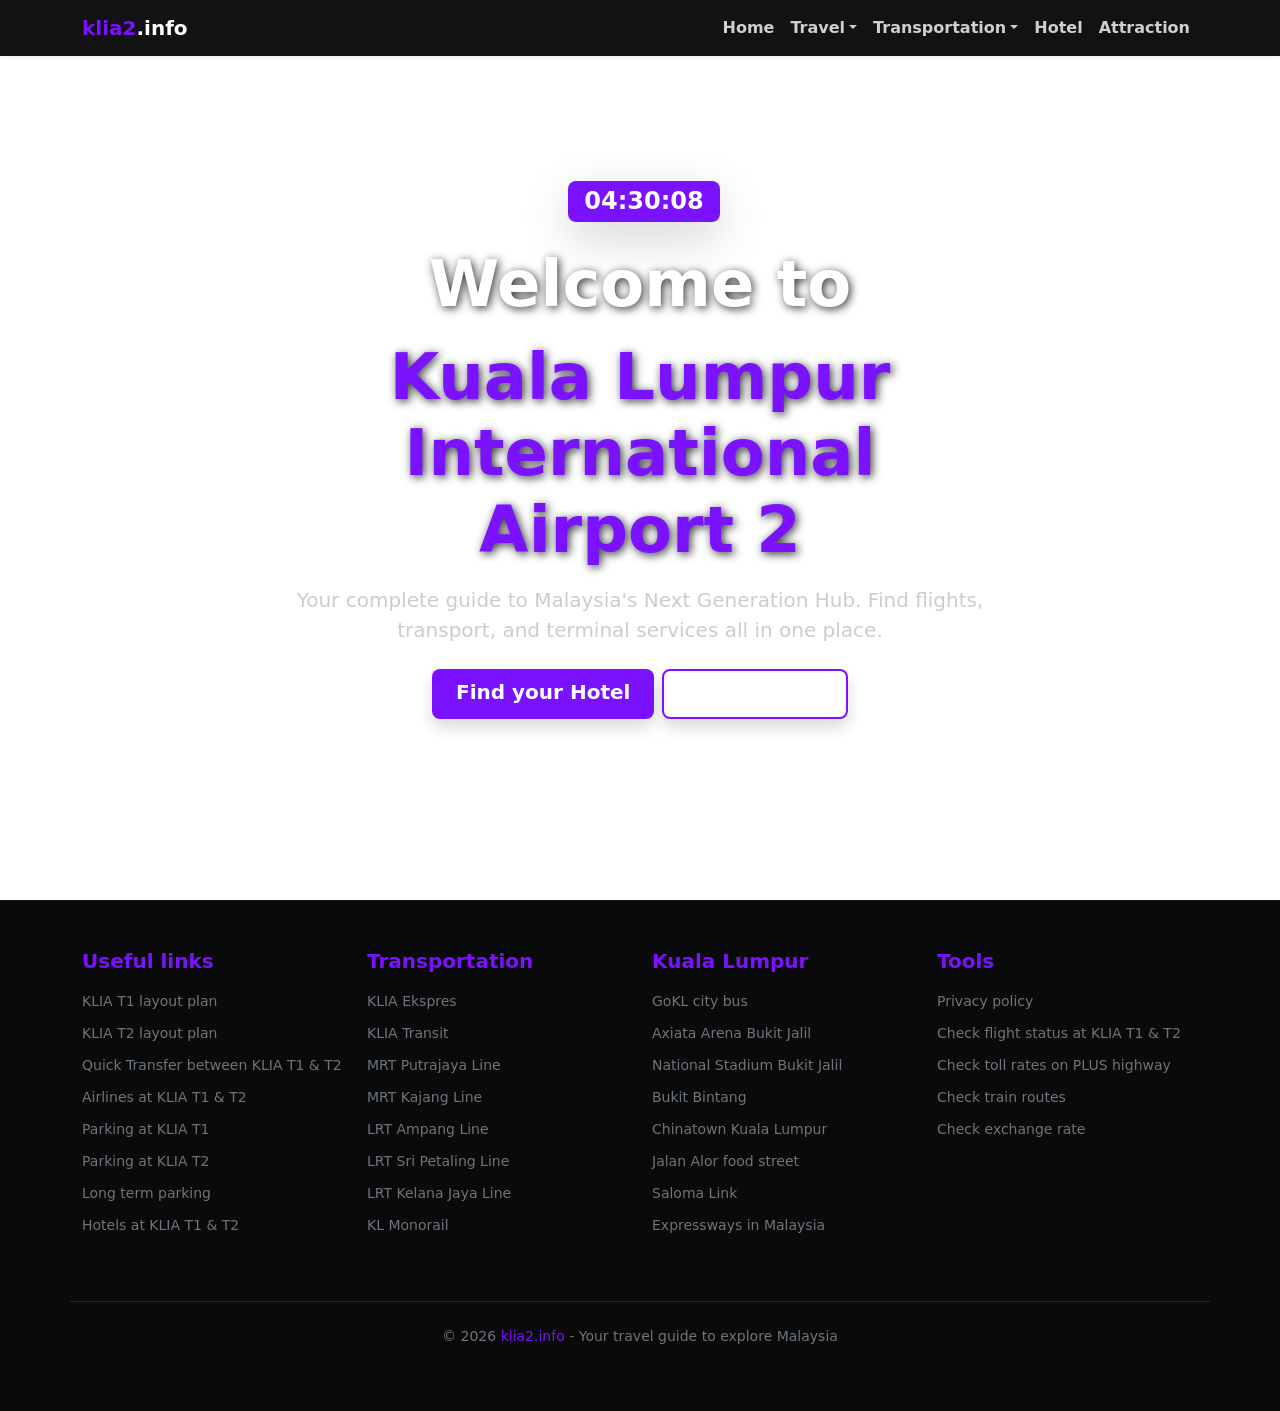
==== index.html @ 38966393 "commit" ====
<!DOCTYPE html>
<html lang="en">
<head>
    <meta charset="UTF-8">
    <meta name="viewport" content="width=device-width, initial-scale=1.0">
    <title>Home | KLIA2</title>
    <link href="https://cdn.jsdelivr.net/npm/bootstrap@5.3.0/dist/css/bootstrap.min.css" rel="stylesheet">
    <link rel="stylesheet" href="Home_Page/HomeStyle.css">
    <link rel="stylesheet" href="navbar.css">
</head>
<body>

    <main-navbar></main-navbar>


    <section class="hero-section position-relative text-white overflow-hidden" style="min-height: 100vh;">
    
    <div id="heroCarousel" class="carousel slide carousel-fade position-absolute w-100 h-100" data-bs-ride="carousel" style="top:0; left:0; z-index: 1;">
        <div class="carousel-inner h-100">
            <div class="carousel-item active h-100">
                <img src="https://plus.unsplash.com/premium_photo-1742418170932-655f2e1899d2?q=80&w=1920&auto=format&fit=crop" class="d-block w-100 h-100" style="object-fit: cover; filter: brightness(0.5);" alt="KLIA2 Terminal">
            </div>
            <div class="carousel-item h-100">
                <img src="https://images.unsplash.com/photo-1708617594876-1b0055a9c07b?q=80&w=1920&auto=format&fit=crop" class="d-block w-100 h-100" style="object-fit: cover; filter: brightness(0.5);" alt="KLIA2 Terminal">
            </div>
            <div class="carousel-item h-100">
                <img src="https://images.unsplash.com/photo-1708617660179-9d0972bf99a6?auto=format&fit=crop&w=1920&q=80" class="d-block w-100 h-100" style="object-fit: cover; filter: brightness(0.5);" alt="Airport Interior">
            </div>
        </div>
    </div>

    <div class="container position-relative d-flex align-items-center justify-content-center" style="min-height: 100vh; z-index: 2;">
    <div class="row justify-content-center text-center">
        <div class="col-lg-8">
            <div class="mb-4">
                <span id="klia-clock" class="badge bg-purple-custom text-white display-4 fs-4 px-3 ms-2 rounded-3 shadow-lg">
                    00:00:00
                </span>
            </div>
            <h1 class="display-3 fw-bold mb-3 text-white">Welcome to</h1>
            <h1 class="display-3 fw-bold mb-3 text-purple">Kuala Lumpur International Airport 2</h1>
            <p class="lead mb-4 text-light-gray">Your complete guide to Malaysia's Next Generation Hub. Find flights, transport, and terminal services all in one place.</p>
            
            <div class="d-grid gap-2 d-sm-flex justify-content-sm-center">
                <a href="../Hotel_Page/Hotel.html" class="btn btn-purple-custom btn-lg px-4 gap-3 fw-bold shadow">Find your Hotel</a>
                <a href="../Airport_Page/Airport.html" class="btn btn-outline-purple btn-lg px-4 shadow">Airport Guide</a>
            </div>
        </div>
    </div>
</div>
</section>

<footer class="text-white py-5" style="background-color: #0a0a0a; border-top: 1px solid #1a1a1a;">
    <div class="container">
        <div class="row">
            <div class="col-md-3 col-sm-6 mb-4">
                <h5 class="fw-bold mb-3" style="color: #7b12ff;">Useful links</h5>
                <ul class="list-unstyled">
                    <li class="mb-2"><a href="#" class="text-secondary text-decoration-none small">KLIA T1 layout plan</a></li>
                    <li class="mb-2"><a href="#" class="text-secondary text-decoration-none small">KLIA T2 layout plan</a></li>
                    <li class="mb-2"><a href="#" class="text-secondary text-decoration-none small">Quick Transfer between KLIA T1 & T2</a></li>
                    <li class="mb-2"><a href="#" class="text-secondary text-decoration-none small">Airlines at KLIA T1 & T2</a></li>
                    <li class="mb-2"><a href="#" class="text-secondary text-decoration-none small">Parking at KLIA T1</a></li>
                    <li class="mb-2"><a href="#" class="text-secondary text-decoration-none small">Parking at KLIA T2</a></li>
                    <li class="mb-2"><a href="#" class="text-secondary text-decoration-none small">Long term parking</a></li>
                    <li class="mb-2"><a href="#" class="text-secondary text-decoration-none small">Hotels at KLIA T1 & T2</a></li>
                </ul>
            </div>

            <div class="col-md-3 col-sm-6 mb-4">
                <h5 class="fw-bold mb-3" style="color: #7b12ff;">Transportation</h5>
                <ul class="list-unstyled">
                    <li class="mb-2"><a href="#" class="text-secondary text-decoration-none small">KLIA Ekspres</a></li>
                    <li class="mb-2"><a href="#" class="text-secondary text-decoration-none small">KLIA Transit</a></li>
                    <li class="mb-2"><a href="#" class="text-secondary text-decoration-none small">MRT Putrajaya Line</a></li>
                    <li class="mb-2"><a href="#" class="text-secondary text-decoration-none small">MRT Kajang Line</a></li>
                    <li class="mb-2"><a href="#" class="text-secondary text-decoration-none small">LRT Ampang Line</a></li>
                    <li class="mb-2"><a href="#" class="text-secondary text-decoration-none small">LRT Sri Petaling Line</a></li>
                    <li class="mb-2"><a href="#" class="text-secondary text-decoration-none small">LRT Kelana Jaya Line</a></li>
                    <li class="mb-2"><a href="#" class="text-secondary text-decoration-none small">KL Monorail</a></li>
                </ul>
            </div>

            <div class="col-md-3 col-sm-6 mb-4">
                <h5 class="fw-bold mb-3" style="color: #7b12ff;">Kuala Lumpur</h5>
                <ul class="list-unstyled">
                    <li class="mb-2"><a href="#" class="text-secondary text-decoration-none small">GoKL city bus</a></li>
                    <li class="mb-2"><a href="#" class="text-secondary text-decoration-none small">Axiata Arena Bukit Jalil</a></li>
                    <li class="mb-2"><a href="#" class="text-secondary text-decoration-none small">National Stadium Bukit Jalil</a></li>
                    <li class="mb-2"><a href="#" class="text-secondary text-decoration-none small">Bukit Bintang</a></li>
                    <li class="mb-2"><a href="#" class="text-secondary text-decoration-none small">Chinatown Kuala Lumpur</a></li>
                    <li class="mb-2"><a href="#" class="text-secondary text-decoration-none small">Jalan Alor food street</a></li>
                    <li class="mb-2"><a href="#" class="text-secondary text-decoration-none small">Saloma Link</a></li>
                    <li class="mb-2"><a href="#" class="text-secondary text-decoration-none small">Expressways in Malaysia</a></li>
                </ul>
            </div>

            <div class="col-md-3 col-sm-6 mb-4">
                <h5 class="fw-bold mb-3" style="color: #7b12ff;">Tools</h5>
                <ul class="list-unstyled">
                    <li class="mb-2"><a href="#" class="text-secondary text-decoration-none small">Privacy policy</a></li>
                    <li class="mb-2"><a href="#" class="text-secondary text-decoration-none small">Check flight status at KLIA T1 & T2</a></li>
                    <li class="mb-2"><a href="#" class="text-secondary text-decoration-none small">Check toll rates on PLUS highway</a></li>
                    <li class="mb-2"><a href="#" class="text-secondary text-decoration-none small">Check train routes</a></li>
                    <li class="mb-2"><a href="#" class="text-secondary text-decoration-none small">Check exchange rate</a></li>
                </ul>
            </div>
        </div>

        <div class="row pt-4 mt-4 border-top border-secondary border-opacity-25">
            <div class="col text-center">
                <p class="small text-secondary">© 2026 <span style="color: #7b12ff;">klia2.info</span> - Your travel guide to explore Malaysia</p>
            </div>
        </div>
    </div>
</footer>

<script src="https://cdn.jsdelivr.net/npm/bootstrap@5.3.0/dist/js/bootstrap.bundle.min.js"></script>
<script src="Home_Page/script.js"></script>
<script src="navbar.js"></script>    
</body>
</html>
---- Home_Page/HomeStyle.css ----
/* Warna Ungu Utama */
.text-purple {
    color: #7b12ff !important;
}

.bg-purple-custom {
    background-color: #7b12ff !important;
}

.text-light-gray {
    color: #cccccc; /* Supaya teks penerangan tak terlalu putih terang */
}

/* Butang Ungu Penuh */
.btn-purple-custom {
    background-color: #7b12ff;
    color: white;
    border: none;
    transition: 0.3s ease;
}

.btn-purple-custom:hover {
    background-color: #5e0ecc; /* Ungu lebih gelap sikit bila hover */
    color: white;
    transform: translateY(-3px);
}

/* Butang Outline Ungu */
.btn-outline-purple {
    border: 2px solid #7b12ff;
    color: white;
    transition: 0.3s ease;
}

.btn-outline-purple:hover {
    background-color: #7b12ff;
    color: white;
    transform: translateY(-3px);
}

/* Tambahan: Shadow pada teks supaya lebih senang baca atas gambar */
h1 {
    text-shadow: 2px 2px 10px rgba(0, 0, 0, 0.8);
}
---- navbar.css ----
/* Pastikan warna teks putih secara paksa */
.nav-link {
    color: rgba(255, 255, 255, 0.8) !important;
    transition: 0.3s ease;
    font-weight: bolder;
}

/* Efek Hover - Guna !important untuk lawan gaya inline */
.nav-link:hover, 
.nav-link.active {
    color: #c532ff !important; /* Warna kuning amaran kau */
    transform: translateY(-2px);
}

/* Gaya Dropdown */
.dropdown-menu {
    border: 1px solid #7b12ff !important;
    background-color: #262626 !important;
}

.dropdown-item:hover {
    background-color: #7b12ff !important;
    color: white !important;
}
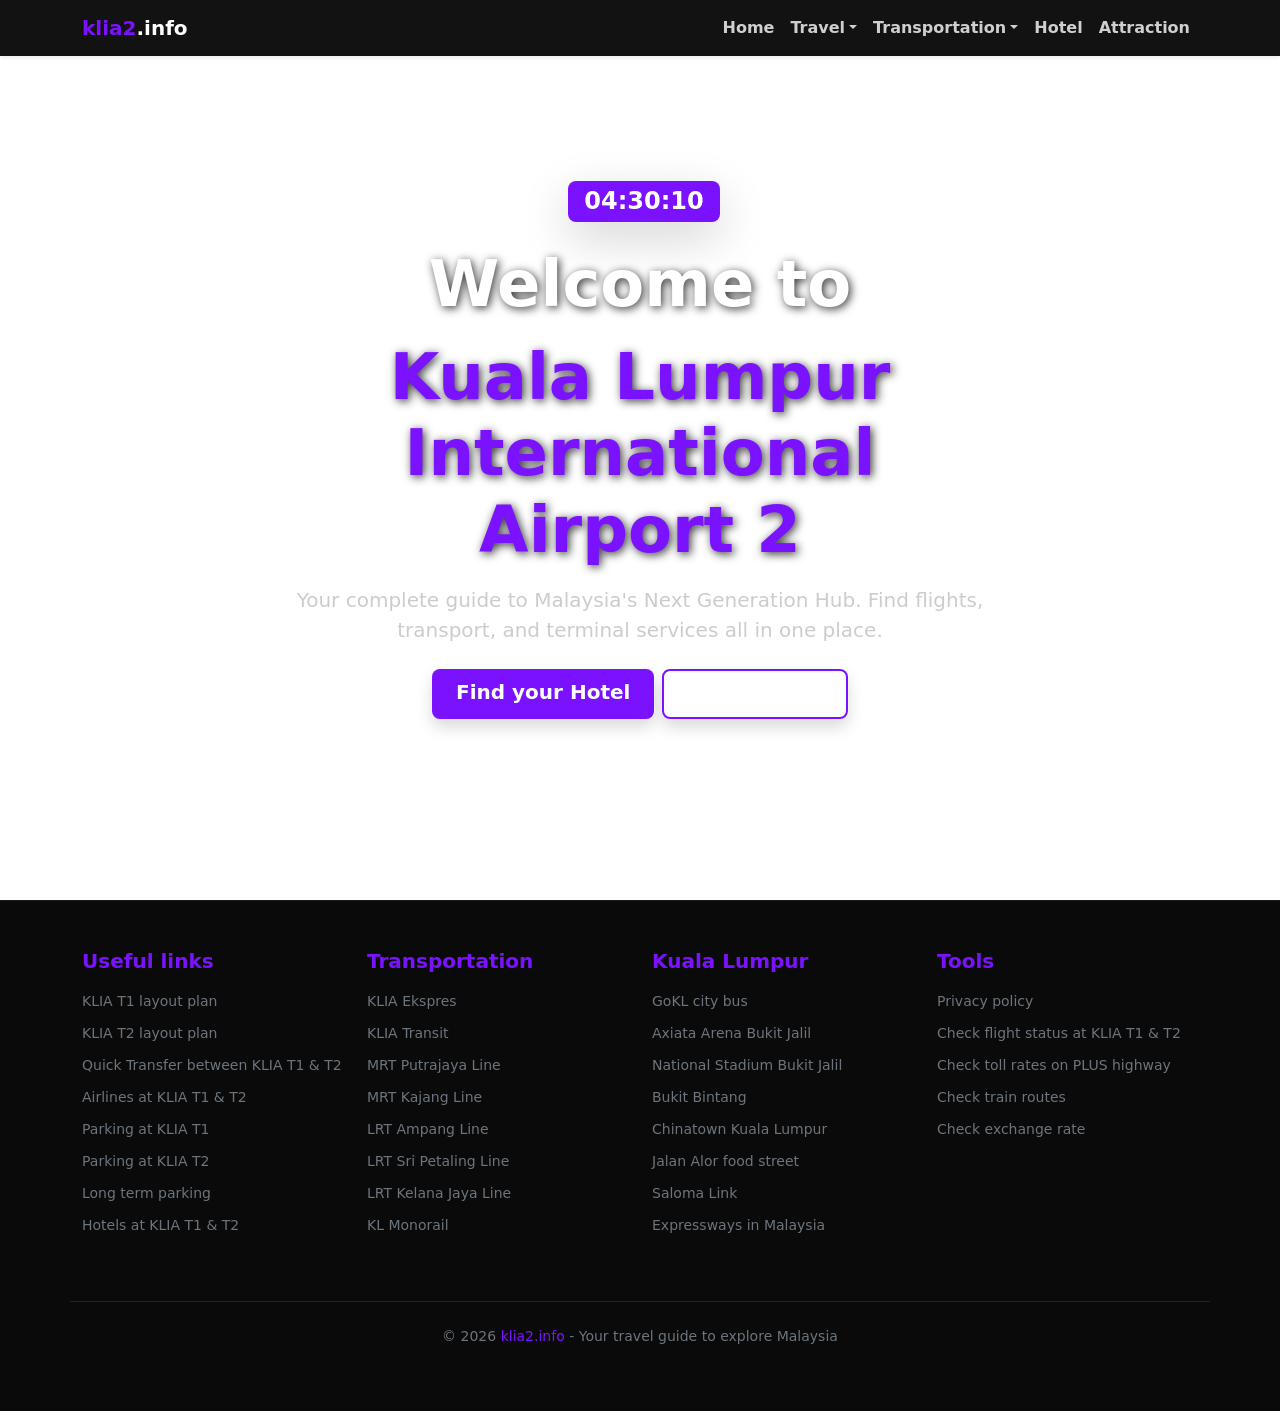
==== commit 63d21470: "test7" ====
--- a/index.html
+++ b/index.html
@@ -42,8 +42,8 @@
             <p class="lead mb-4 text-light-gray">Your complete guide to Malaysia's Next Generation Hub. Find flights, transport, and terminal services all in one place.</p>
             
             <div class="d-grid gap-2 d-sm-flex justify-content-sm-center">
-                <a href="../Hotel_Page/Hotel.html" class="btn btn-purple-custom btn-lg px-4 gap-3 fw-bold shadow">Find your Hotel</a>
-                <a href="../Airport_Page/Airport.html" class="btn btn-outline-purple btn-lg px-4 shadow">Airport Guide</a>
+                <a href="./Hotel_Page/Hotel.html" class="btn btn-purple-custom btn-lg px-4 gap-3 fw-bold shadow">Find your Hotel</a>
+                <a href="./Airport_Page/Airport.html" class="btn btn-outline-purple btn-lg px-4 shadow">Airport Guide</a>
             </div>
         </div>
     </div>
